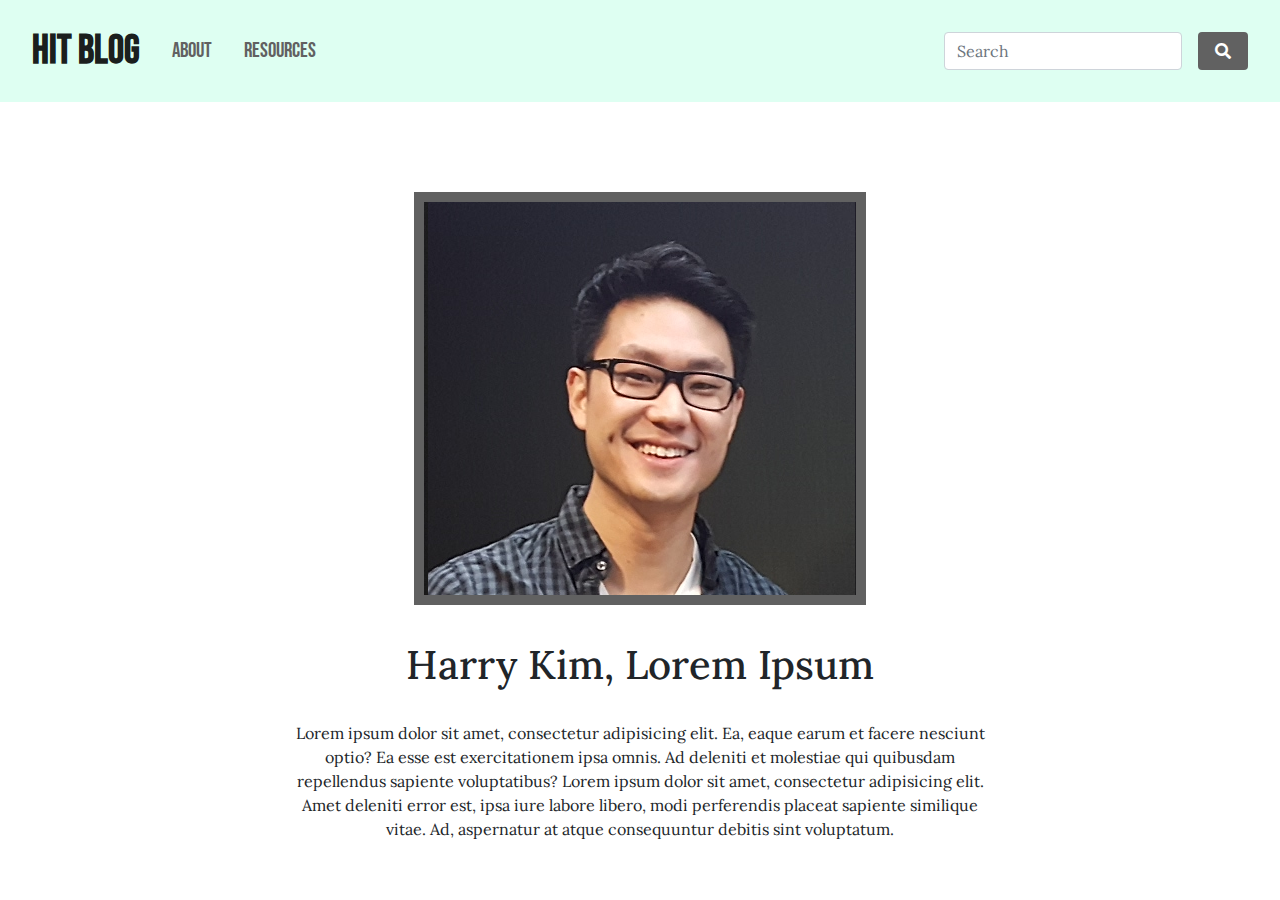
==== docs/about.html @ f2110c09 "Remove disabled Link" ====
<!DOCTYPE html>
<html lang="en">
<head>
    <meta charset="UTF-8">
    <title>HIT Blog</title>
    <!--Bootstrap-->
    <link rel="stylesheet" href="css/bootstrap/bootstrap.min.css">
    <!-- Font Awesome -->
    <link rel="stylesheet" href="https://use.fontawesome.com/releases/v5.14.0/css/all.css">
    <!-- Animate.css-->
    <link rel="stylesheet" href="https://cdnjs.cloudflare.com/ajax/libs/animate.css/4.1.1/animate.min.css"/>
    <!--Custom Styles-->
    <link rel="stylesheet" href="css/styles.css">
    <!--JS-->
    <script src="js/bootstrap/bootstrap.bundle.js"></script>
    <script src="js/blog-js.js"></script>
    <script src="js/dummyData.js"></script>
</head>
<body>

    <nav class="navbar navbar-light sticky-top" style="background-color:var(--honeydew)">
        <a class="navbar-brand" href="index.html">HIT Blog</a>
            <div class="d-flex mr-auto navbar-links">
                <a class="nav-item nav-link" href="about.html">About</a>
                <a class="nav-item nav-link" href="resources.html">Resources</a>
            </div>
      <form class="form-inline d-flex hit-search">
        <input class="form-control" type="search" placeholder="Search" aria-label="Search">
          <button class="btn hit-search-btn px-3 animate__animated animate__bounce" onclick="noSearch(event)" id="hit-search-btn"><i class="fas fa-search"></i></button>
      </form>
    </nav> <!-- Profile Picture-->
    <section class="aboutSection">
            <img class="profileImage" src="public/assets/images/profile.png" alt="profileImage">

        <div class="aboutText">
            <h1 class="profileHeading">Harry Kim, Lorem Ipsum</h1>

             <p>Lorem ipsum dolor sit amet, consectetur adipisicing elit. Ea, eaque earum et facere nesciunt optio? Ea esse est exercitationem ipsa omnis. Ad deleniti et molestiae qui quibusdam repellendus sapiente voluptatibus? Lorem ipsum dolor sit amet, consectetur adipisicing elit. Amet deleniti error est, ipsa iure labore libero, modi perferendis placeat sapiente similique vitae. Ad, aspernatur at atque consequuntur debitis sint voluptatum.</p>
        </div>


    </section>
</body>
</html>
---- docs/css/styles.css ----
/* Heading Font*/
@import url('https://fonts.googleapis.com/css?family=Bebas+Neue&display=swap');

/* Text Fonts */
@import url('https://fonts.googleapis.com/css?family=Lora&display=swap');

/* Globals */
@import "styles/themes.css";

/*Style Sheets */
@import "styles/navbar.css";
@import "styles/index.css";
@import "styles/about.css";
@import "styles/resources.css";
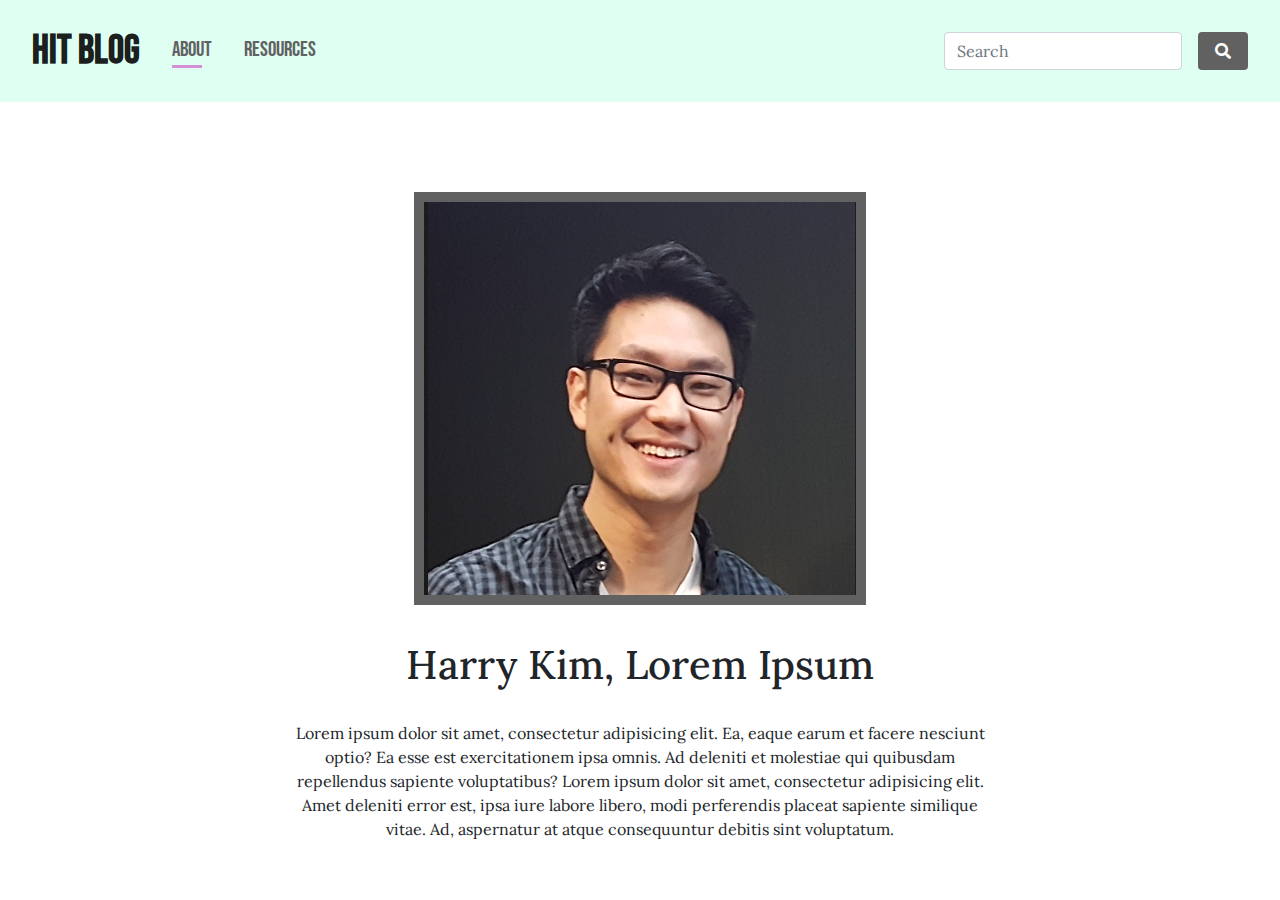
==== commit 568130aa: "Refactored Code: Added activeLink functionality, consolidated base.html, added JS functionality to d" ====
--- a/docs/about.html
+++ b/docs/about.html
@@ -2,7 +2,7 @@
 <html lang="en">
 <head>
     <meta charset="UTF-8">
-    <title>HIT Blog</title>
+    <title>HIT Blog | About</title>
     <!--Bootstrap-->
     <link rel="stylesheet" href="css/bootstrap/bootstrap.min.css">
     <!-- Font Awesome -->
@@ -28,7 +28,9 @@
         <input class="form-control" type="search" placeholder="Search" aria-label="Search">
           <button class="btn hit-search-btn px-3 animate__animated animate__bounce" onclick="noSearch(event)" id="hit-search-btn"><i class="fas fa-search"></i></button>
       </form>
-    </nav> <!-- Profile Picture-->
+    </nav>
+
+     <!-- Profile Picture-->
     <section class="aboutSection">
             <img class="profileImage" src="public/assets/images/profile.png" alt="profileImage">
 
@@ -40,5 +42,34 @@
 
 
     </section>
+
+
+
 </body>
+
+<script>
+    function docReady(fn) {
+        // see if DOM is already available
+        if (document.readyState === "complete" || document.readyState === "interactive") {
+            // call on next available tick
+            setTimeout(fn, 1);
+        } else {
+            document.addEventListener("DOMContentLoaded", fn);
+        }
+    }
+
+    docReady(function(){
+        //return the name of the page
+        let currentPage = setActivePage()
+        if (currentPage == 'index.html'){
+            //create blog posts
+            var blogs = document.getElementById('blogs')
+            blogs.innerHTML = createBlogs(12)
+        }
+
+    })
+
+
+
+</script>
 </html>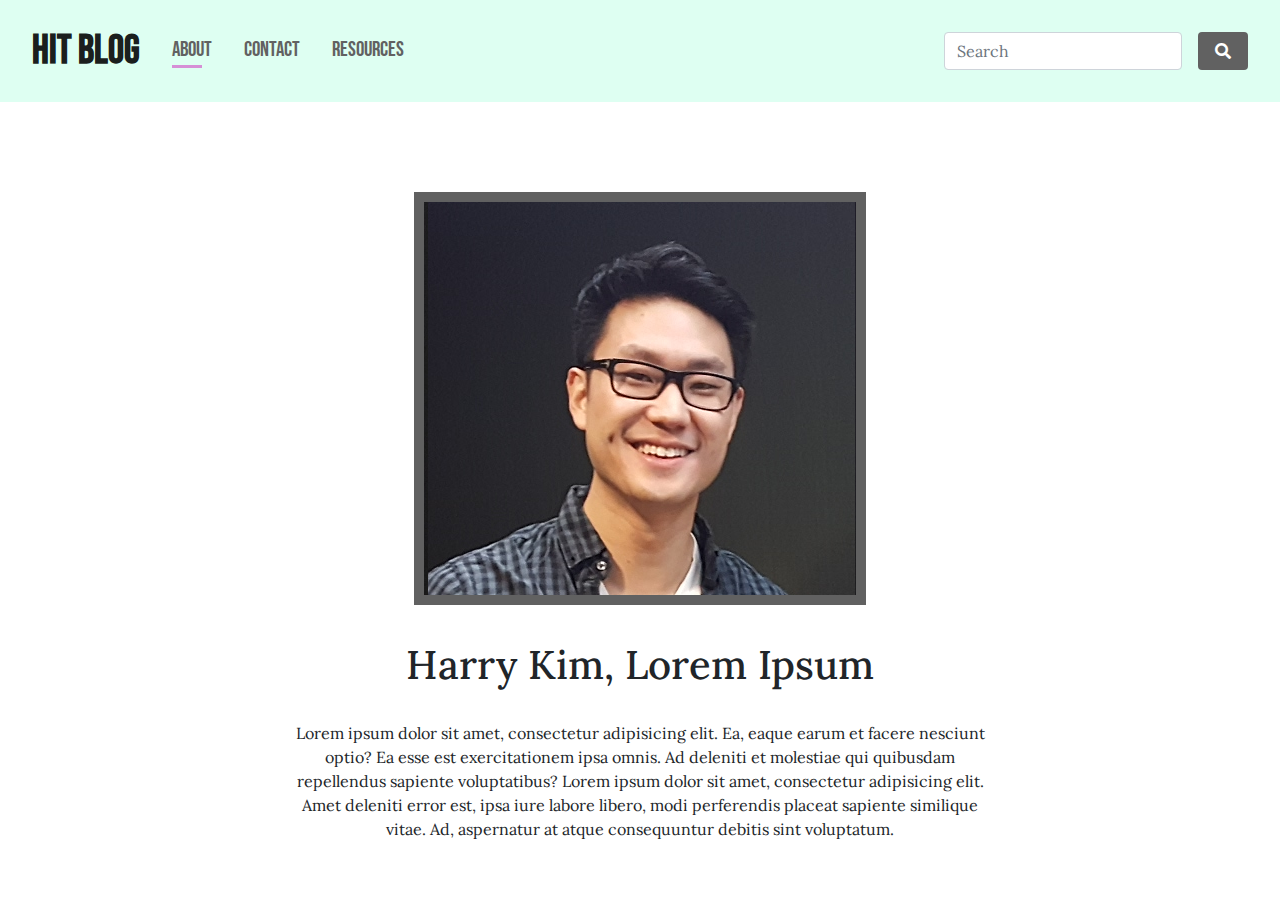
==== commit c1f35e7f: "Adds CLI build and new file functionality, pipfile, jinja templating" ====
--- a/docs/about.html
+++ b/docs/about.html
@@ -21,8 +21,22 @@
     <nav class="navbar navbar-light sticky-top" style="background-color:var(--honeydew)">
         <a class="navbar-brand" href="index.html">HIT Blog</a>
             <div class="d-flex mr-auto navbar-links">
-                <a class="nav-item nav-link" href="about.html">About</a>
-                <a class="nav-item nav-link" href="resources.html">Resources</a>
+                
+                    
+                    <a class="nav-item nav-link" href="about.html">About</a>
+                    
+                
+                    
+                    <a class="nav-item nav-link" href="contact.html">Contact</a>
+                    
+                
+                    
+                
+                    
+                    <a class="nav-item nav-link" href="resources.html">Resources</a>
+                    
+                
+
             </div>
       <form class="form-inline d-flex hit-search">
         <input class="form-control" type="search" placeholder="Search" aria-label="Search">
